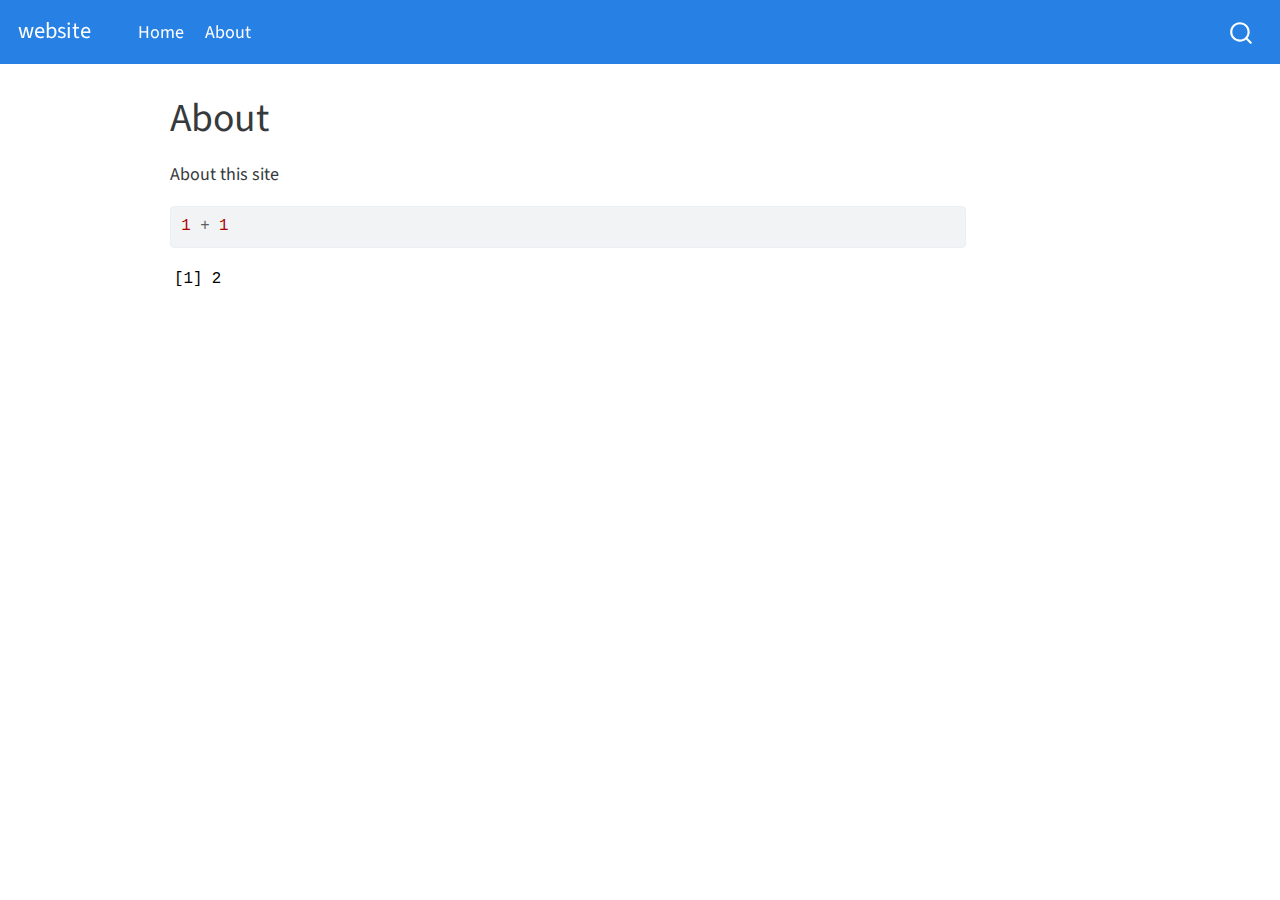
==== about.html @ 15f58852 "Built site for gh-pages" ====
<!DOCTYPE html>
<html xmlns="http://www.w3.org/1999/xhtml" lang="en" xml:lang="en"><head>

<meta charset="utf-8">
<meta name="generator" content="quarto-1.2.335">

<meta name="viewport" content="width=device-width, initial-scale=1.0, user-scalable=yes">


<title>website - About</title>
<style>
code{white-space: pre-wrap;}
span.smallcaps{font-variant: small-caps;}
div.columns{display: flex; gap: min(4vw, 1.5em);}
div.column{flex: auto; overflow-x: auto;}
div.hanging-indent{margin-left: 1.5em; text-indent: -1.5em;}
ul.task-list{list-style: none;}
ul.task-list li input[type="checkbox"] {
  width: 0.8em;
  margin: 0 0.8em 0.2em -1.6em;
  vertical-align: middle;
}
pre > code.sourceCode { white-space: pre; position: relative; }
pre > code.sourceCode > span { display: inline-block; line-height: 1.25; }
pre > code.sourceCode > span:empty { height: 1.2em; }
.sourceCode { overflow: visible; }
code.sourceCode > span { color: inherit; text-decoration: inherit; }
div.sourceCode { margin: 1em 0; }
pre.sourceCode { margin: 0; }
@media screen {
div.sourceCode { overflow: auto; }
}
@media print {
pre > code.sourceCode { white-space: pre-wrap; }
pre > code.sourceCode > span { text-indent: -5em; padding-left: 5em; }
}
pre.numberSource code
  { counter-reset: source-line 0; }
pre.numberSource code > span
  { position: relative; left: -4em; counter-increment: source-line; }
pre.numberSource code > span > a:first-child::before
  { content: counter(source-line);
    position: relative; left: -1em; text-align: right; vertical-align: baseline;
    border: none; display: inline-block;
    -webkit-touch-callout: none; -webkit-user-select: none;
    -khtml-user-select: none; -moz-user-select: none;
    -ms-user-select: none; user-select: none;
    padding: 0 4px; width: 4em;
    color: #aaaaaa;
  }
pre.numberSource { margin-left: 3em; border-left: 1px solid #aaaaaa;  padding-left: 4px; }
div.sourceCode
  {   }
@media screen {
pre > code.sourceCode > span > a:first-child::before { text-decoration: underline; }
}
code span.al { color: #ff0000; font-weight: bold; } /* Alert */
code span.an { color: #60a0b0; font-weight: bold; font-style: italic; } /* Annotation */
code span.at { color: #7d9029; } /* Attribute */
code span.bn { color: #40a070; } /* BaseN */
code span.bu { color: #008000; } /* BuiltIn */
code span.cf { color: #007020; font-weight: bold; } /* ControlFlow */
code span.ch { color: #4070a0; } /* Char */
code span.cn { color: #880000; } /* Constant */
code span.co { color: #60a0b0; font-style: italic; } /* Comment */
code span.cv { color: #60a0b0; font-weight: bold; font-style: italic; } /* CommentVar */
code span.do { color: #ba2121; font-style: italic; } /* Documentation */
code span.dt { color: #902000; } /* DataType */
code span.dv { color: #40a070; } /* DecVal */
code span.er { color: #ff0000; font-weight: bold; } /* Error */
code span.ex { } /* Extension */
code span.fl { color: #40a070; } /* Float */
code span.fu { color: #06287e; } /* Function */
code span.im { color: #008000; font-weight: bold; } /* Import */
code span.in { color: #60a0b0; font-weight: bold; font-style: italic; } /* Information */
code span.kw { color: #007020; font-weight: bold; } /* Keyword */
code span.op { color: #666666; } /* Operator */
code span.ot { color: #007020; } /* Other */
code span.pp { color: #bc7a00; } /* Preprocessor */
code span.sc { color: #4070a0; } /* SpecialChar */
code span.ss { color: #bb6688; } /* SpecialString */
code span.st { color: #4070a0; } /* String */
code span.va { color: #19177c; } /* Variable */
code span.vs { color: #4070a0; } /* VerbatimString */
code span.wa { color: #60a0b0; font-weight: bold; font-style: italic; } /* Warning */
</style>


<script src="site_libs/quarto-nav/quarto-nav.js"></script>
<script src="site_libs/quarto-nav/headroom.min.js"></script>
<script src="site_libs/clipboard/clipboard.min.js"></script>
<script src="site_libs/quarto-search/autocomplete.umd.js"></script>
<script src="site_libs/quarto-search/fuse.min.js"></script>
<script src="site_libs/quarto-search/quarto-search.js"></script>
<meta name="quarto:offset" content="./">
<script src="site_libs/quarto-html/quarto.js"></script>
<script src="site_libs/quarto-html/popper.min.js"></script>
<script src="site_libs/quarto-html/tippy.umd.min.js"></script>
<script src="site_libs/quarto-html/anchor.min.js"></script>
<link href="site_libs/quarto-html/tippy.css" rel="stylesheet">
<link href="site_libs/quarto-html/quarto-syntax-highlighting.css" rel="stylesheet" id="quarto-text-highlighting-styles">
<script src="site_libs/bootstrap/bootstrap.min.js"></script>
<link href="site_libs/bootstrap/bootstrap-icons.css" rel="stylesheet">
<link href="site_libs/bootstrap/bootstrap.min.css" rel="stylesheet" id="quarto-bootstrap" data-mode="light">
<script id="quarto-search-options" type="application/json">{
  "location": "navbar",
  "copy-button": false,
  "collapse-after": 3,
  "panel-placement": "end",
  "type": "overlay",
  "limit": 20,
  "language": {
    "search-no-results-text": "No results",
    "search-matching-documents-text": "matching documents",
    "search-copy-link-title": "Copy link to search",
    "search-hide-matches-text": "Hide additional matches",
    "search-more-match-text": "more match in this document",
    "search-more-matches-text": "more matches in this document",
    "search-clear-button-title": "Clear",
    "search-detached-cancel-button-title": "Cancel",
    "search-submit-button-title": "Submit"
  }
}</script>


<link rel="stylesheet" href="styles.css">
</head>

<body class="nav-fixed">

<div id="quarto-search-results"></div>
  <header id="quarto-header" class="headroom fixed-top">
    <nav class="navbar navbar-expand-lg navbar-dark ">
      <div class="navbar-container container-fluid">
      <div class="navbar-brand-container">
    <a class="navbar-brand" href="./index.html">
    <span class="navbar-title">website</span>
    </a>
  </div>
          <button class="navbar-toggler" type="button" data-bs-toggle="collapse" data-bs-target="#navbarCollapse" aria-controls="navbarCollapse" aria-expanded="false" aria-label="Toggle navigation" onclick="if (window.quartoToggleHeadroom) { window.quartoToggleHeadroom(); }">
  <span class="navbar-toggler-icon"></span>
</button>
          <div class="collapse navbar-collapse" id="navbarCollapse">
            <ul class="navbar-nav navbar-nav-scroll me-auto">
  <li class="nav-item">
    <a class="nav-link" href="./index.html">
 <span class="menu-text">Home</span></a>
  </li>  
  <li class="nav-item">
    <a class="nav-link active" href="./about.html" aria-current="page">
 <span class="menu-text">About</span></a>
  </li>  
</ul>
              <div id="quarto-search" class="" title="Search"></div>
          </div> <!-- /navcollapse -->
      </div> <!-- /container-fluid -->
    </nav>
</header>
<!-- content -->
<div id="quarto-content" class="quarto-container page-columns page-rows-contents page-layout-article page-navbar">
<!-- sidebar -->
<!-- margin-sidebar -->
    <div id="quarto-margin-sidebar" class="sidebar margin-sidebar">
        
    </div>
<!-- main -->
<main class="content" id="quarto-document-content">

<header id="title-block-header" class="quarto-title-block default">
<div class="quarto-title">
<h1 class="title">About</h1>
</div>



<div class="quarto-title-meta">

    
  
    
  </div>
  

</header>

<p>About this site</p>
<div class="cell">
<div class="sourceCode cell-code" id="cb1"><pre class="sourceCode r code-with-copy"><code class="sourceCode r"><span id="cb1-1"><a href="#cb1-1" aria-hidden="true" tabindex="-1"></a><span class="dv">1</span> <span class="sc">+</span> <span class="dv">1</span></span></code><button title="Copy to Clipboard" class="code-copy-button"><i class="bi"></i></button></pre></div>
<div class="cell-output cell-output-stdout">
<pre><code>[1] 2</code></pre>
</div>
</div>



</main> <!-- /main -->
<script id="quarto-html-after-body" type="application/javascript">
window.document.addEventListener("DOMContentLoaded", function (event) {
  const toggleBodyColorMode = (bsSheetEl) => {
    const mode = bsSheetEl.getAttribute("data-mode");
    const bodyEl = window.document.querySelector("body");
    if (mode === "dark") {
      bodyEl.classList.add("quarto-dark");
      bodyEl.classList.remove("quarto-light");
    } else {
      bodyEl.classList.add("quarto-light");
      bodyEl.classList.remove("quarto-dark");
    }
  }
  const toggleBodyColorPrimary = () => {
    const bsSheetEl = window.document.querySelector("link#quarto-bootstrap");
    if (bsSheetEl) {
      toggleBodyColorMode(bsSheetEl);
    }
  }
  toggleBodyColorPrimary();  
  const icon = "";
  const anchorJS = new window.AnchorJS();
  anchorJS.options = {
    placement: 'right',
    icon: icon
  };
  anchorJS.add('.anchored');
  const clipboard = new window.ClipboardJS('.code-copy-button', {
    target: function(trigger) {
      return trigger.previousElementSibling;
    }
  });
  clipboard.on('success', function(e) {
    // button target
    const button = e.trigger;
    // don't keep focus
    button.blur();
    // flash "checked"
    button.classList.add('code-copy-button-checked');
    var currentTitle = button.getAttribute("title");
    button.setAttribute("title", "Copied!");
    let tooltip;
    if (window.bootstrap) {
      button.setAttribute("data-bs-toggle", "tooltip");
      button.setAttribute("data-bs-placement", "left");
      button.setAttribute("data-bs-title", "Copied!");
      tooltip = new bootstrap.Tooltip(button, 
        { trigger: "manual", 
          customClass: "code-copy-button-tooltip",
          offset: [0, -8]});
      tooltip.show();    
    }
    setTimeout(function() {
      if (tooltip) {
        tooltip.hide();
        button.removeAttribute("data-bs-title");
        button.removeAttribute("data-bs-toggle");
        button.removeAttribute("data-bs-placement");
      }
      button.setAttribute("title", currentTitle);
      button.classList.remove('code-copy-button-checked');
    }, 1000);
    // clear code selection
    e.clearSelection();
  });
  function tippyHover(el, contentFn) {
    const config = {
      allowHTML: true,
      content: contentFn,
      maxWidth: 500,
      delay: 100,
      arrow: false,
      appendTo: function(el) {
          return el.parentElement;
      },
      interactive: true,
      interactiveBorder: 10,
      theme: 'quarto',
      placement: 'bottom-start'
    };
    window.tippy(el, config); 
  }
  const noterefs = window.document.querySelectorAll('a[role="doc-noteref"]');
  for (var i=0; i<noterefs.length; i++) {
    const ref = noterefs[i];
    tippyHover(ref, function() {
      // use id or data attribute instead here
      let href = ref.getAttribute('data-footnote-href') || ref.getAttribute('href');
      try { href = new URL(href).hash; } catch {}
      const id = href.replace(/^#\/?/, "");
      const note = window.document.getElementById(id);
      return note.innerHTML;
    });
  }
  const findCites = (el) => {
    const parentEl = el.parentElement;
    if (parentEl) {
      const cites = parentEl.dataset.cites;
      if (cites) {
        return {
          el,
          cites: cites.split(' ')
        };
      } else {
        return findCites(el.parentElement)
      }
    } else {
      return undefined;
    }
  };
  var bibliorefs = window.document.querySelectorAll('a[role="doc-biblioref"]');
  for (var i=0; i<bibliorefs.length; i++) {
    const ref = bibliorefs[i];
    const citeInfo = findCites(ref);
    if (citeInfo) {
      tippyHover(citeInfo.el, function() {
        var popup = window.document.createElement('div');
        citeInfo.cites.forEach(function(cite) {
          var citeDiv = window.document.createElement('div');
          citeDiv.classList.add('hanging-indent');
          citeDiv.classList.add('csl-entry');
          var biblioDiv = window.document.getElementById('ref-' + cite);
          if (biblioDiv) {
            citeDiv.innerHTML = biblioDiv.innerHTML;
          }
          popup.appendChild(citeDiv);
        });
        return popup.innerHTML;
      });
    }
  }
});
</script>
</div> <!-- /content -->



</body></html>
---- site_libs/quarto-html/tippy.css ----
.tippy-box[data-animation=fade][data-state=hidden]{opacity:0}[data-tippy-root]{max-width:calc(100vw - 10px)}.tippy-box{position:relative;background-color:#333;color:#fff;border-radius:4px;font-size:14px;line-height:1.4;white-space:normal;outline:0;transition-property:transform,visibility,opacity}.tippy-box[data-placement^=top]>.tippy-arrow{bottom:0}.tippy-box[data-placement^=top]>.tippy-arrow:before{bottom:-7px;left:0;border-width:8px 8px 0;border-top-color:initial;transform-origin:center top}.tippy-box[data-placement^=bottom]>.tippy-arrow{top:0}.tippy-box[data-placement^=bottom]>.tippy-arrow:before{top:-7px;left:0;border-width:0 8px 8px;border-bottom-color:initial;transform-origin:center bottom}.tippy-box[data-placement^=left]>.tippy-arrow{right:0}.tippy-box[data-placement^=left]>.tippy-arrow:before{border-width:8px 0 8px 8px;border-left-color:initial;right:-7px;transform-origin:center left}.tippy-box[data-placement^=right]>.tippy-arrow{left:0}.tippy-box[data-placement^=right]>.tippy-arrow:before{left:-7px;border-width:8px 8px 8px 0;border-right-color:initial;transform-origin:center right}.tippy-box[data-inertia][data-state=visible]{transition-timing-function:cubic-bezier(.54,1.5,.38,1.11)}.tippy-arrow{width:16px;height:16px;color:#333}.tippy-arrow:before{content:"";position:absolute;border-color:transparent;border-style:solid}.tippy-content{position:relative;padding:5px 9px;z-index:1}
---- site_libs/quarto-html/quarto-syntax-highlighting.css ----
/* quarto syntax highlight colors */
:root {
  --quarto-hl-ot-color: #003B4F;
  --quarto-hl-at-color: #657422;
  --quarto-hl-ss-color: #20794D;
  --quarto-hl-an-color: #5E5E5E;
  --quarto-hl-fu-color: #4758AB;
  --quarto-hl-st-color: #20794D;
  --quarto-hl-cf-color: #003B4F;
  --quarto-hl-op-color: #5E5E5E;
  --quarto-hl-er-color: #AD0000;
  --quarto-hl-bn-color: #AD0000;
  --quarto-hl-al-color: #AD0000;
  --quarto-hl-va-color: #111111;
  --quarto-hl-bu-color: inherit;
  --quarto-hl-ex-color: inherit;
  --quarto-hl-pp-color: #AD0000;
  --quarto-hl-in-color: #5E5E5E;
  --quarto-hl-vs-color: #20794D;
  --quarto-hl-wa-color: #5E5E5E;
  --quarto-hl-do-color: #5E5E5E;
  --quarto-hl-im-color: #00769E;
  --quarto-hl-ch-color: #20794D;
  --quarto-hl-dt-color: #AD0000;
  --quarto-hl-fl-color: #AD0000;
  --quarto-hl-co-color: #5E5E5E;
  --quarto-hl-cv-color: #5E5E5E;
  --quarto-hl-cn-color: #8f5902;
  --quarto-hl-sc-color: #5E5E5E;
  --quarto-hl-dv-color: #AD0000;
  --quarto-hl-kw-color: #003B4F;
}

/* other quarto variables */
:root {
  --quarto-font-monospace: SFMono-Regular, Menlo, Monaco, Consolas, "Liberation Mono", "Courier New", monospace;
}

pre > code.sourceCode > span {
  color: #003B4F;
}

code span {
  color: #003B4F;
}

code.sourceCode > span {
  color: #003B4F;
}

div.sourceCode,
div.sourceCode pre.sourceCode {
  color: #003B4F;
}

code span.ot {
  color: #003B4F;
}

code span.at {
  color: #657422;
}

code span.ss {
  color: #20794D;
}

code span.an {
  color: #5E5E5E;
}

code span.fu {
  color: #4758AB;
}

code span.st {
  color: #20794D;
}

code span.cf {
  color: #003B4F;
}

code span.op {
  color: #5E5E5E;
}

code span.er {
  color: #AD0000;
}

code span.bn {
  color: #AD0000;
}

code span.al {
  color: #AD0000;
}

code span.va {
  color: #111111;
}

code span.pp {
  color: #AD0000;
}

code span.in {
  color: #5E5E5E;
}

code span.vs {
  color: #20794D;
}

code span.wa {
  color: #5E5E5E;
  font-style: italic;
}

code span.do {
  color: #5E5E5E;
  font-style: italic;
}

code span.im {
  color: #00769E;
}

code span.ch {
  color: #20794D;
}

code span.dt {
  color: #AD0000;
}

code span.fl {
  color: #AD0000;
}

code span.co {
  color: #5E5E5E;
}

code span.cv {
  color: #5E5E5E;
  font-style: italic;
}

code span.cn {
  color: #8f5902;
}

code span.sc {
  color: #5E5E5E;
}

code span.dv {
  color: #AD0000;
}

code span.kw {
  color: #003B4F;
}

.prevent-inlining {
  content: "</";
}

/*# sourceMappingURL=debc5d5d77c3f9108843748ff7464032.css.map */
---- styles.css ----
/* css styles */
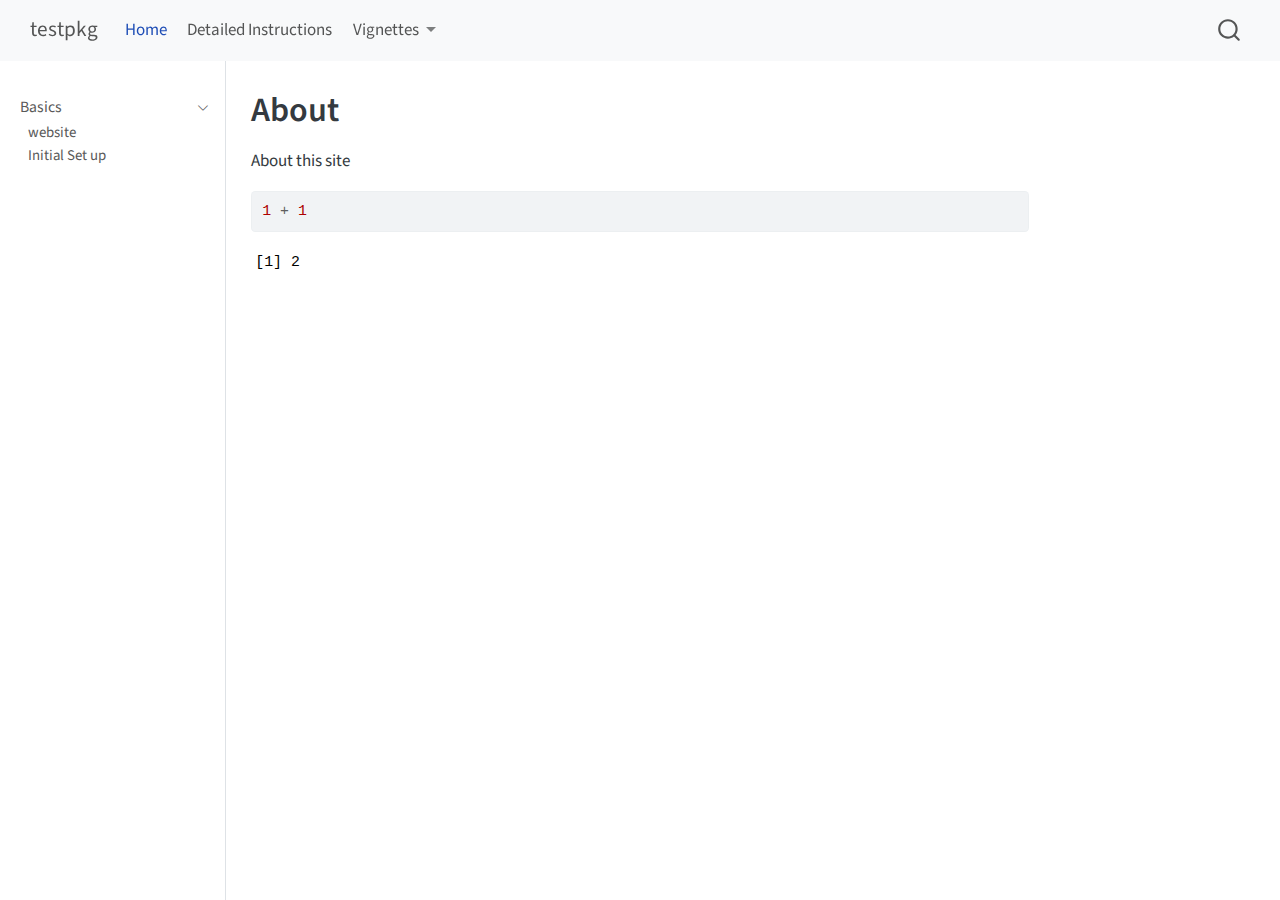
==== commit 341a106f: "Built site for gh-pages" ====
--- a/about.html
+++ b/about.html
@@ -2,12 +2,12 @@
 <html xmlns="http://www.w3.org/1999/xhtml" lang="en" xml:lang="en"><head>
 
 <meta charset="utf-8">
-<meta name="generator" content="quarto-1.2.335">
+<meta name="generator" content="quarto-1.4.551">
 
 <meta name="viewport" content="width=device-width, initial-scale=1.0, user-scalable=yes">
 
 
-<title>website - About</title>
+<title>testpkg - About</title>
 <style>
 code{white-space: pre-wrap;}
 span.smallcaps{font-variant: small-caps;}
@@ -17,11 +17,12 @@
 ul.task-list{list-style: none;}
 ul.task-list li input[type="checkbox"] {
   width: 0.8em;
-  margin: 0 0.8em 0.2em -1.6em;
+  margin: 0 0.8em 0.2em -1em; /* quarto-specific, see https://github.com/quarto-dev/quarto-cli/issues/4556 */ 
   vertical-align: middle;
 }
+/* CSS for syntax highlighting */
 pre > code.sourceCode { white-space: pre; position: relative; }
-pre > code.sourceCode > span { display: inline-block; line-height: 1.25; }
+pre > code.sourceCode > span { line-height: 1.25; }
 pre > code.sourceCode > span:empty { height: 1.2em; }
 .sourceCode { overflow: visible; }
 code.sourceCode > span { color: inherit; text-decoration: inherit; }
@@ -46,43 +47,13 @@
     -khtml-user-select: none; -moz-user-select: none;
     -ms-user-select: none; user-select: none;
     padding: 0 4px; width: 4em;
-    color: #aaaaaa;
-  }
-pre.numberSource { margin-left: 3em; border-left: 1px solid #aaaaaa;  padding-left: 4px; }
+  }
+pre.numberSource { margin-left: 3em;  padding-left: 4px; }
 div.sourceCode
   {   }
 @media screen {
 pre > code.sourceCode > span > a:first-child::before { text-decoration: underline; }
 }
-code span.al { color: #ff0000; font-weight: bold; } /* Alert */
-code span.an { color: #60a0b0; font-weight: bold; font-style: italic; } /* Annotation */
-code span.at { color: #7d9029; } /* Attribute */
-code span.bn { color: #40a070; } /* BaseN */
-code span.bu { color: #008000; } /* BuiltIn */
-code span.cf { color: #007020; font-weight: bold; } /* ControlFlow */
-code span.ch { color: #4070a0; } /* Char */
-code span.cn { color: #880000; } /* Constant */
-code span.co { color: #60a0b0; font-style: italic; } /* Comment */
-code span.cv { color: #60a0b0; font-weight: bold; font-style: italic; } /* CommentVar */
-code span.do { color: #ba2121; font-style: italic; } /* Documentation */
-code span.dt { color: #902000; } /* DataType */
-code span.dv { color: #40a070; } /* DecVal */
-code span.er { color: #ff0000; font-weight: bold; } /* Error */
-code span.ex { } /* Extension */
-code span.fl { color: #40a070; } /* Float */
-code span.fu { color: #06287e; } /* Function */
-code span.im { color: #008000; font-weight: bold; } /* Import */
-code span.in { color: #60a0b0; font-weight: bold; font-style: italic; } /* Information */
-code span.kw { color: #007020; font-weight: bold; } /* Keyword */
-code span.op { color: #666666; } /* Operator */
-code span.ot { color: #007020; } /* Other */
-code span.pp { color: #bc7a00; } /* Preprocessor */
-code span.sc { color: #4070a0; } /* SpecialChar */
-code span.ss { color: #bb6688; } /* SpecialString */
-code span.st { color: #4070a0; } /* String */
-code span.va { color: #19177c; } /* Variable */
-code span.vs { color: #4070a0; } /* VerbatimString */
-code span.wa { color: #60a0b0; font-weight: bold; font-style: italic; } /* Warning */
 </style>
 
 
@@ -108,7 +79,13 @@
   "collapse-after": 3,
   "panel-placement": "end",
   "type": "overlay",
-  "limit": 20,
+  "limit": 50,
+  "keyboard-shortcut": [
+    "f",
+    "/",
+    "s"
+  ],
+  "show-item-context": false,
   "language": {
     "search-no-results-text": "No results",
     "search-matching-documents-text": "matching documents",
@@ -117,8 +94,10 @@
     "search-more-match-text": "more match in this document",
     "search-more-matches-text": "more matches in this document",
     "search-clear-button-title": "Clear",
+    "search-text-placeholder": "",
     "search-detached-cancel-button-title": "Cancel",
-    "search-submit-button-title": "Submit"
+    "search-submit-button-title": "Submit",
+    "search-label": "Search"
   }
 }</script>
 
@@ -126,39 +105,96 @@
 <link rel="stylesheet" href="styles.css">
 </head>
 
-<body class="nav-fixed">
+<body class="nav-sidebar docked nav-fixed">
 
 <div id="quarto-search-results"></div>
   <header id="quarto-header" class="headroom fixed-top">
-    <nav class="navbar navbar-expand-lg navbar-dark ">
+    <nav class="navbar navbar-expand-lg " data-bs-theme="dark">
       <div class="navbar-container container-fluid">
-      <div class="navbar-brand-container">
+      <div class="navbar-brand-container mx-auto">
     <a class="navbar-brand" href="./index.html">
-    <span class="navbar-title">website</span>
+    <span class="navbar-title">testpkg</span>
     </a>
   </div>
+            <div id="quarto-search" class="" title="Search"></div>
           <button class="navbar-toggler" type="button" data-bs-toggle="collapse" data-bs-target="#navbarCollapse" aria-controls="navbarCollapse" aria-expanded="false" aria-label="Toggle navigation" onclick="if (window.quartoToggleHeadroom) { window.quartoToggleHeadroom(); }">
   <span class="navbar-toggler-icon"></span>
 </button>
           <div class="collapse navbar-collapse" id="navbarCollapse">
             <ul class="navbar-nav navbar-nav-scroll me-auto">
   <li class="nav-item">
-    <a class="nav-link" href="./index.html">
- <span class="menu-text">Home</span></a>
+    <a class="nav-link active" href="./index.html" aria-current="page"> 
+<span class="menu-text">Home</span></a>
   </li>  
   <li class="nav-item">
-    <a class="nav-link active" href="./about.html" aria-current="page">
- <span class="menu-text">About</span></a>
+    <a class="nav-link" href="./packageWebsiteInstructions.html"> 
+<span class="menu-text">Detailed Instructions</span></a>
   </li>  
+  <li class="nav-item dropdown ">
+    <a class="nav-link dropdown-toggle" href="#" id="nav-menu-vignettes" role="button" data-bs-toggle="dropdown" aria-expanded="false">
+ <span class="menu-text">Vignettes</span>
+    </a>
+    <ul class="dropdown-menu" aria-labelledby="nav-menu-vignettes">    
+        <li>
+    <a class="dropdown-item" href="./vignettes/test1.html">
+ <span class="dropdown-text">Vignette 1</span></a>
+  </li>  
+        <li>
+    <a class="dropdown-item" href="./vignettes/test2.html">
+ <span class="dropdown-text">Vignette 2</span></a>
+  </li>  
+    </ul>
+  </li>
 </ul>
-              <div id="quarto-search" class="" title="Search"></div>
           </div> <!-- /navcollapse -->
+          <div class="quarto-navbar-tools">
+</div>
       </div> <!-- /container-fluid -->
     </nav>
+  <nav class="quarto-secondary-nav">
+    <div class="container-fluid d-flex">
+      <button type="button" class="quarto-btn-toggle btn" data-bs-toggle="collapse" data-bs-target=".quarto-sidebar-collapse-item" aria-controls="quarto-sidebar" aria-expanded="false" aria-label="Toggle sidebar navigation" onclick="if (window.quartoToggleHeadroom) { window.quartoToggleHeadroom(); }">
+        <i class="bi bi-layout-text-sidebar-reverse"></i>
+      </button>
+        <nav class="quarto-page-breadcrumbs" aria-label="breadcrumb"><ol class="breadcrumb"><li class="breadcrumb-item">About</li></ol></nav>
+        <a class="flex-grow-1" role="button" data-bs-toggle="collapse" data-bs-target=".quarto-sidebar-collapse-item" aria-controls="quarto-sidebar" aria-expanded="false" aria-label="Toggle sidebar navigation" onclick="if (window.quartoToggleHeadroom) { window.quartoToggleHeadroom(); }">      
+        </a>
+    </div>
+  </nav>
 </header>
 <!-- content -->
 <div id="quarto-content" class="quarto-container page-columns page-rows-contents page-layout-article page-navbar">
 <!-- sidebar -->
+  <nav id="quarto-sidebar" class="sidebar collapse collapse-horizontal quarto-sidebar-collapse-item sidebar-navigation docked overflow-auto">
+    <div class="sidebar-menu-container"> 
+    <ul class="list-unstyled mt-1">
+        <li class="sidebar-item sidebar-item-section">
+      <div class="sidebar-item-container"> 
+            <a class="sidebar-item-text sidebar-link text-start" data-bs-toggle="collapse" data-bs-target="#quarto-sidebar-section-1" aria-expanded="true">
+ <span class="menu-text">Basics</span></a>
+          <a class="sidebar-item-toggle text-start" data-bs-toggle="collapse" data-bs-target="#quarto-sidebar-section-1" aria-expanded="true" aria-label="Toggle section">
+            <i class="bi bi-chevron-right ms-2"></i>
+          </a> 
+      </div>
+      <ul id="quarto-sidebar-section-1" class="collapse list-unstyled sidebar-section depth1 show">  
+          <li class="sidebar-item">
+  <div class="sidebar-item-container"> 
+  <a href="./index.html" class="sidebar-item-text sidebar-link">
+ <span class="menu-text">website</span></a>
+  </div>
+</li>
+          <li class="sidebar-item">
+  <div class="sidebar-item-container"> 
+  <a href="./packageWebsiteInstructions.html" class="sidebar-item-text sidebar-link">
+ <span class="menu-text">Initial Set up</span></a>
+  </div>
+</li>
+      </ul>
+  </li>
+    </ul>
+    </div>
+</nav>
+<div id="quarto-sidebar-glass" class="quarto-sidebar-collapse-item" data-bs-toggle="collapse" data-bs-target=".quarto-sidebar-collapse-item"></div>
 <!-- margin-sidebar -->
     <div id="quarto-margin-sidebar" class="sidebar margin-sidebar">
         
@@ -181,7 +217,9 @@
   </div>
   
 
+
 </header>
+
 
 <p>About this site</p>
 <div class="cell">
@@ -221,9 +259,23 @@
     icon: icon
   };
   anchorJS.add('.anchored');
+  const isCodeAnnotation = (el) => {
+    for (const clz of el.classList) {
+      if (clz.startsWith('code-annotation-')) {                     
+        return true;
+      }
+    }
+    return false;
+  }
   const clipboard = new window.ClipboardJS('.code-copy-button', {
-    target: function(trigger) {
-      return trigger.previousElementSibling;
+    text: function(trigger) {
+      const codeEl = trigger.previousElementSibling.cloneNode(true);
+      for (const childEl of codeEl.children) {
+        if (isCodeAnnotation(childEl)) {
+          childEl.remove();
+        }
+      }
+      return codeEl.innerText;
     }
   });
   clipboard.on('success', function(e) {
@@ -259,10 +311,27 @@
     // clear code selection
     e.clearSelection();
   });
-  function tippyHover(el, contentFn) {
+    var localhostRegex = new RegExp(/^(?:http|https):\/\/localhost\:?[0-9]*\//);
+    var mailtoRegex = new RegExp(/^mailto:/);
+      var filterRegex = new RegExp("https:\/\/jeswheel\.github\.io\/testpkg\/");
+    var isInternal = (href) => {
+        return filterRegex.test(href) || localhostRegex.test(href) || mailtoRegex.test(href);
+    }
+    // Inspect non-navigation links and adorn them if external
+ 	var links = window.document.querySelectorAll('a[href]:not(.nav-link):not(.navbar-brand):not(.toc-action):not(.sidebar-link):not(.sidebar-item-toggle):not(.pagination-link):not(.no-external):not([aria-hidden]):not(.dropdown-item):not(.quarto-navigation-tool)');
+    for (var i=0; i<links.length; i++) {
+      const link = links[i];
+      if (!isInternal(link.href)) {
+        // undo the damage that might have been done by quarto-nav.js in the case of
+        // links that we want to consider external
+        if (link.dataset.originalHref !== undefined) {
+          link.href = link.dataset.originalHref;
+        }
+      }
+    }
+  function tippyHover(el, contentFn, onTriggerFn, onUntriggerFn) {
     const config = {
       allowHTML: true,
-      content: contentFn,
       maxWidth: 500,
       delay: 100,
       arrow: false,
@@ -272,8 +341,17 @@
       interactive: true,
       interactiveBorder: 10,
       theme: 'quarto',
-      placement: 'bottom-start'
+      placement: 'bottom-start',
     };
+    if (contentFn) {
+      config.content = contentFn;
+    }
+    if (onTriggerFn) {
+      config.onTrigger = onTriggerFn;
+    }
+    if (onUntriggerFn) {
+      config.onUntrigger = onUntriggerFn;
+    }
     window.tippy(el, config); 
   }
   const noterefs = window.document.querySelectorAll('a[role="doc-noteref"]');
@@ -285,9 +363,245 @@
       try { href = new URL(href).hash; } catch {}
       const id = href.replace(/^#\/?/, "");
       const note = window.document.getElementById(id);
-      return note.innerHTML;
+      if (note) {
+        return note.innerHTML;
+      } else {
+        return "";
+      }
     });
   }
+  const xrefs = window.document.querySelectorAll('a.quarto-xref');
+  const processXRef = (id, note) => {
+    // Strip column container classes
+    const stripColumnClz = (el) => {
+      el.classList.remove("page-full", "page-columns");
+      if (el.children) {
+        for (const child of el.children) {
+          stripColumnClz(child);
+        }
+      }
+    }
+    stripColumnClz(note)
+    if (id === null || id.startsWith('sec-')) {
+      // Special case sections, only their first couple elements
+      const container = document.createElement("div");
+      if (note.children && note.children.length > 2) {
+        container.appendChild(note.children[0].cloneNode(true));
+        for (let i = 1; i < note.children.length; i++) {
+          const child = note.children[i];
+          if (child.tagName === "P" && child.innerText === "") {
+            continue;
+          } else {
+            container.appendChild(child.cloneNode(true));
+            break;
+          }
+        }
+        if (window.Quarto?.typesetMath) {
+          window.Quarto.typesetMath(container);
+        }
+        return container.innerHTML
+      } else {
+        if (window.Quarto?.typesetMath) {
+          window.Quarto.typesetMath(note);
+        }
+        return note.innerHTML;
+      }
+    } else {
+      // Remove any anchor links if they are present
+      const anchorLink = note.querySelector('a.anchorjs-link');
+      if (anchorLink) {
+        anchorLink.remove();
+      }
+      if (window.Quarto?.typesetMath) {
+        window.Quarto.typesetMath(note);
+      }
+      // TODO in 1.5, we should make sure this works without a callout special case
+      if (note.classList.contains("callout")) {
+        return note.outerHTML;
+      } else {
+        return note.innerHTML;
+      }
+    }
+  }
+  for (var i=0; i<xrefs.length; i++) {
+    const xref = xrefs[i];
+    tippyHover(xref, undefined, function(instance) {
+      instance.disable();
+      let url = xref.getAttribute('href');
+      let hash = undefined; 
+      if (url.startsWith('#')) {
+        hash = url;
+      } else {
+        try { hash = new URL(url).hash; } catch {}
+      }
+      if (hash) {
+        const id = hash.replace(/^#\/?/, "");
+        const note = window.document.getElementById(id);
+        if (note !== null) {
+          try {
+            const html = processXRef(id, note.cloneNode(true));
+            instance.setContent(html);
+          } finally {
+            instance.enable();
+            instance.show();
+          }
+        } else {
+          // See if we can fetch this
+          fetch(url.split('#')[0])
+          .then(res => res.text())
+          .then(html => {
+            const parser = new DOMParser();
+            const htmlDoc = parser.parseFromString(html, "text/html");
+            const note = htmlDoc.getElementById(id);
+            if (note !== null) {
+              const html = processXRef(id, note);
+              instance.setContent(html);
+            } 
+          }).finally(() => {
+            instance.enable();
+            instance.show();
+          });
+        }
+      } else {
+        // See if we can fetch a full url (with no hash to target)
+        // This is a special case and we should probably do some content thinning / targeting
+        fetch(url)
+        .then(res => res.text())
+        .then(html => {
+          const parser = new DOMParser();
+          const htmlDoc = parser.parseFromString(html, "text/html");
+          const note = htmlDoc.querySelector('main.content');
+          if (note !== null) {
+            // This should only happen for chapter cross references
+            // (since there is no id in the URL)
+            // remove the first header
+            if (note.children.length > 0 && note.children[0].tagName === "HEADER") {
+              note.children[0].remove();
+            }
+            const html = processXRef(null, note);
+            instance.setContent(html);
+          } 
+        }).finally(() => {
+          instance.enable();
+          instance.show();
+        });
+      }
+    }, function(instance) {
+    });
+  }
+      let selectedAnnoteEl;
+      const selectorForAnnotation = ( cell, annotation) => {
+        let cellAttr = 'data-code-cell="' + cell + '"';
+        let lineAttr = 'data-code-annotation="' +  annotation + '"';
+        const selector = 'span[' + cellAttr + '][' + lineAttr + ']';
+        return selector;
+      }
+      const selectCodeLines = (annoteEl) => {
+        const doc = window.document;
+        const targetCell = annoteEl.getAttribute("data-target-cell");
+        const targetAnnotation = annoteEl.getAttribute("data-target-annotation");
+        const annoteSpan = window.document.querySelector(selectorForAnnotation(targetCell, targetAnnotation));
+        const lines = annoteSpan.getAttribute("data-code-lines").split(",");
+        const lineIds = lines.map((line) => {
+          return targetCell + "-" + line;
+        })
+        let top = null;
+        let height = null;
+        let parent = null;
+        if (lineIds.length > 0) {
+            //compute the position of the single el (top and bottom and make a div)
+            const el = window.document.getElementById(lineIds[0]);
+            top = el.offsetTop;
+            height = el.offsetHeight;
+            parent = el.parentElement.parentElement;
+          if (lineIds.length > 1) {
+            const lastEl = window.document.getElementById(lineIds[lineIds.length - 1]);
+            const bottom = lastEl.offsetTop + lastEl.offsetHeight;
+            height = bottom - top;
+          }
+          if (top !== null && height !== null && parent !== null) {
+            // cook up a div (if necessary) and position it 
+            let div = window.document.getElementById("code-annotation-line-highlight");
+            if (div === null) {
+              div = window.document.createElement("div");
+              div.setAttribute("id", "code-annotation-line-highlight");
+              div.style.position = 'absolute';
+              parent.appendChild(div);
+            }
+            div.style.top = top - 2 + "px";
+            div.style.height = height + 4 + "px";
+            div.style.left = 0;
+            let gutterDiv = window.document.getElementById("code-annotation-line-highlight-gutter");
+            if (gutterDiv === null) {
+              gutterDiv = window.document.createElement("div");
+              gutterDiv.setAttribute("id", "code-annotation-line-highlight-gutter");
+              gutterDiv.style.position = 'absolute';
+              const codeCell = window.document.getElementById(targetCell);
+              const gutter = codeCell.querySelector('.code-annotation-gutter');
+              gutter.appendChild(gutterDiv);
+            }
+            gutterDiv.style.top = top - 2 + "px";
+            gutterDiv.style.height = height + 4 + "px";
+          }
+          selectedAnnoteEl = annoteEl;
+        }
+      };
+      const unselectCodeLines = () => {
+        const elementsIds = ["code-annotation-line-highlight", "code-annotation-line-highlight-gutter"];
+        elementsIds.forEach((elId) => {
+          const div = window.document.getElementById(elId);
+          if (div) {
+            div.remove();
+          }
+        });
+        selectedAnnoteEl = undefined;
+      };
+        // Handle positioning of the toggle
+    window.addEventListener(
+      "resize",
+      throttle(() => {
+        elRect = undefined;
+        if (selectedAnnoteEl) {
+          selectCodeLines(selectedAnnoteEl);
+        }
+      }, 10)
+    );
+    function throttle(fn, ms) {
+    let throttle = false;
+    let timer;
+      return (...args) => {
+        if(!throttle) { // first call gets through
+            fn.apply(this, args);
+            throttle = true;
+        } else { // all the others get throttled
+            if(timer) clearTimeout(timer); // cancel #2
+            timer = setTimeout(() => {
+              fn.apply(this, args);
+              timer = throttle = false;
+            }, ms);
+        }
+      };
+    }
+      // Attach click handler to the DT
+      const annoteDls = window.document.querySelectorAll('dt[data-target-cell]');
+      for (const annoteDlNode of annoteDls) {
+        annoteDlNode.addEventListener('click', (event) => {
+          const clickedEl = event.target;
+          if (clickedEl !== selectedAnnoteEl) {
+            unselectCodeLines();
+            const activeEl = window.document.querySelector('dt[data-target-cell].code-annotation-active');
+            if (activeEl) {
+              activeEl.classList.remove('code-annotation-active');
+            }
+            selectCodeLines(clickedEl);
+            clickedEl.classList.add('code-annotation-active');
+          } else {
+            // Unselect the line
+            unselectCodeLines();
+            clickedEl.classList.remove('code-annotation-active');
+          }
+        });
+      }
   const findCites = (el) => {
     const parentEl = el.parentElement;
     if (parentEl) {
@@ -331,4 +645,5 @@
 
 
 
+
 </body></html>--- a/site_libs/quarto-html/quarto-syntax-highlighting.css
+++ b/site_libs/quarto-html/quarto-syntax-highlighting.css
@@ -55,62 +55,85 @@
 
 code span.ot {
   color: #003B4F;
+  font-style: inherit;
 }
 
 code span.at {
   color: #657422;
+  font-style: inherit;
 }
 
 code span.ss {
   color: #20794D;
+  font-style: inherit;
 }
 
 code span.an {
   color: #5E5E5E;
+  font-style: inherit;
 }
 
 code span.fu {
   color: #4758AB;
+  font-style: inherit;
 }
 
 code span.st {
   color: #20794D;
+  font-style: inherit;
 }
 
 code span.cf {
   color: #003B4F;
+  font-style: inherit;
 }
 
 code span.op {
   color: #5E5E5E;
+  font-style: inherit;
 }
 
 code span.er {
   color: #AD0000;
+  font-style: inherit;
 }
 
 code span.bn {
   color: #AD0000;
+  font-style: inherit;
 }
 
 code span.al {
   color: #AD0000;
+  font-style: inherit;
 }
 
 code span.va {
   color: #111111;
+  font-style: inherit;
+}
+
+code span.bu {
+  font-style: inherit;
+}
+
+code span.ex {
+  font-style: inherit;
 }
 
 code span.pp {
   color: #AD0000;
+  font-style: inherit;
 }
 
 code span.in {
   color: #5E5E5E;
+  font-style: inherit;
 }
 
 code span.vs {
   color: #20794D;
+  font-style: inherit;
 }
 
 code span.wa {
@@ -125,22 +148,27 @@
 
 code span.im {
   color: #00769E;
+  font-style: inherit;
 }
 
 code span.ch {
   color: #20794D;
+  font-style: inherit;
 }
 
 code span.dt {
   color: #AD0000;
+  font-style: inherit;
 }
 
 code span.fl {
   color: #AD0000;
+  font-style: inherit;
 }
 
 code span.co {
   color: #5E5E5E;
+  font-style: inherit;
 }
 
 code span.cv {
@@ -150,18 +178,22 @@
 
 code span.cn {
   color: #8f5902;
+  font-style: inherit;
 }
 
 code span.sc {
   color: #5E5E5E;
+  font-style: inherit;
 }
 
 code span.dv {
   color: #AD0000;
+  font-style: inherit;
 }
 
 code span.kw {
   color: #003B4F;
+  font-style: inherit;
 }
 
 .prevent-inlining {
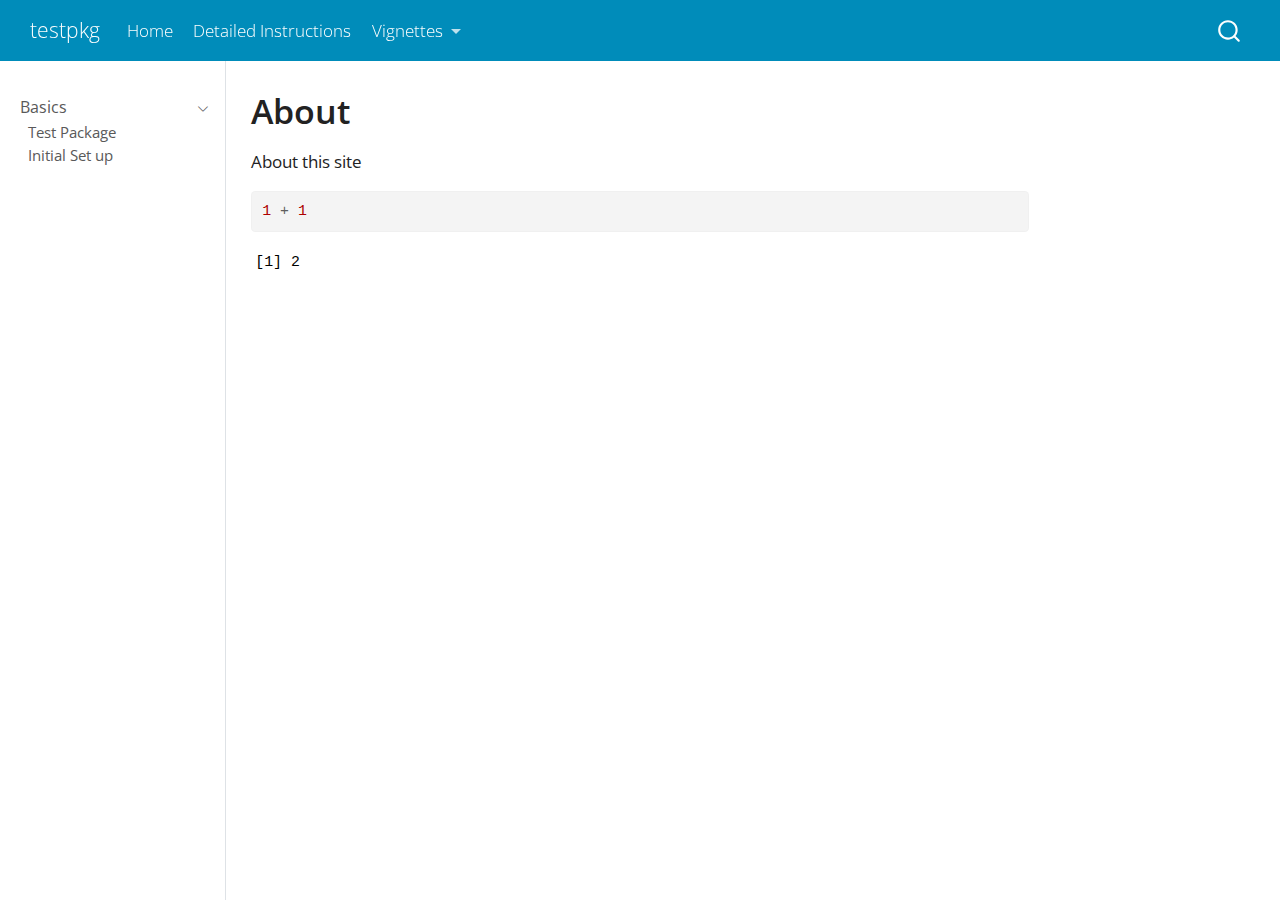
==== commit e570a845: "Built site for gh-pages" ====
--- a/about.html
+++ b/about.html
@@ -180,7 +180,7 @@
           <li class="sidebar-item">
   <div class="sidebar-item-container"> 
   <a href="./index.html" class="sidebar-item-text sidebar-link">
- <span class="menu-text">website</span></a>
+ <span class="menu-text">Test Package</span></a>
   </div>
 </li>
           <li class="sidebar-item">
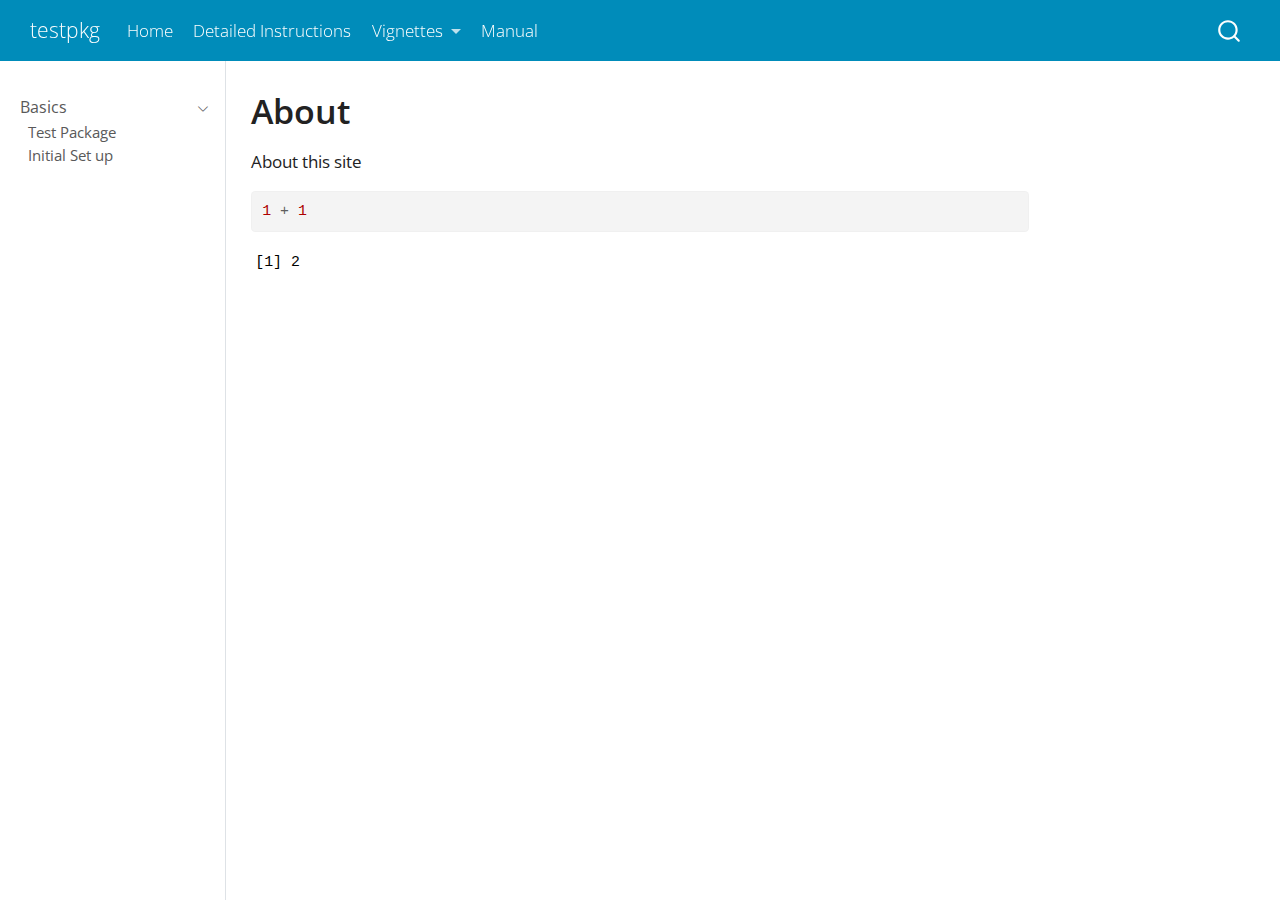
==== commit 9a2022cc: "Built site for gh-pages" ====
--- a/about.html
+++ b/about.html
@@ -145,6 +145,10 @@
   </li>  
     </ul>
   </li>
+  <li class="nav-item">
+    <a class="nav-link" href="./html/00Index.html"> 
+<span class="menu-text">Manual</span></a>
+  </li>  
 </ul>
           </div> <!-- /navcollapse -->
           <div class="quarto-navbar-tools">
